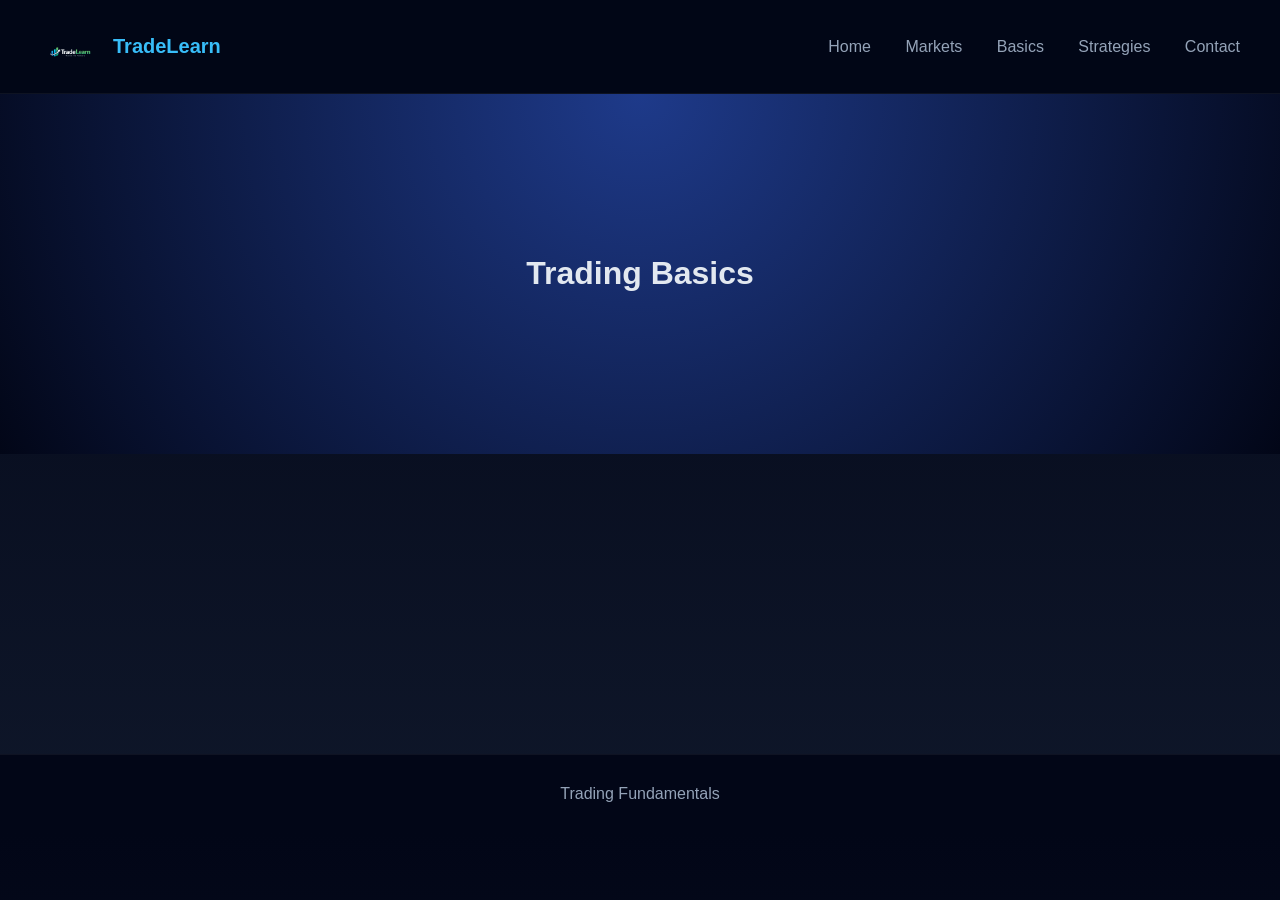
==== basics.html @ 38110be7 "Add files via upload" ====
<!DOCTYPE html>

<html>

<head>
    <!-- Google tag (gtag.js) -->
<script async src="https://www.googletagmanager.com/gtag/js?id=G-E32NQWVJEC"></script>
<script>
  window.dataLayer = window.dataLayer || [];
  function gtag(){dataLayer.push(arguments);}
  gtag('js', new Date());

  gtag('config', 'G-E32NQWVJEC');
</script>

<title>Trading Basics</title>

<link rel="stylesheet" href="style.css">

</head>

<body>

<nav class="nav">

<div class="logo">

<img src="logo.png">
<span>TradeLearn</span>

</div>

<div class="menu">

<a href="index.html">Home</a>
<a href="markets.html">Markets</a>
<a href="basics.html">Basics</a>
<a href="strategies.html">Strategies</a>
<a href="contact.html">Contact</a>

</div>

</nav>

<header>

<h1>Trading Basics</h1>

</header>

<div class="container">

<div class="cards">

<div class="card fade">

<h3>What is Trading?</h3>

<p>Buying and selling financial assets.</p>

</div>

<div class="card fade">

<h3>Volatility</h3>

<p>Price fluctuations in market.</p>

</div>

<div class="card fade">

<h3>Risk Management</h3>

<p>Managing losses smartly.</p>

</div>

</div>

<img class="fade" src="https://images.unsplash.com/photo-1642790106117-e829e14a795f">

</div>

<footer>

Trading Fundamentals

</footer>

<script src="script.js"></script>

</body>

</html>
---- style.css ----
/* PREMIUM FINTECH STYLE */

body{
margin:0;
font-family:Segoe UI, sans-serif;
background:linear-gradient(180deg,#020617,#0f172a);
color:#e2e8f0;
}

/* NAVBAR */

.nav{
display:flex;
justify-content:space-between;
align-items:center;
padding:18px 40px;
background:rgba(2,6,23,0.9);
position:sticky;
top:0;
z-index:1000;
border-bottom:1px solid rgba(255,255,255,0.05);
}

.logo{
display:flex;
align-items:center;
gap:10px;
}

.logo img{
height:42px;
}

.logo span{
font-size:20px;
font-weight:600;
color:#38bdf8;
}

.menu a{
margin-left:30px;
text-decoration:none;
color:#94a3b8;
font-weight:500;
transition:0.3s;
position:relative;
}

.menu a:hover{
color:#38bdf8;
}

.menu a::after{
content:"";
position:absolute;
width:0;
height:2px;
bottom:-5px;
left:0;
background:#38bdf8;
transition:.3s;
}

.menu a:hover::after{
width:100%;
}

/* HERO */

header{
padding:140px 20px;
text-align:center;
background:radial-gradient(circle at top,#1e3a8a,#020617);
}

.hero h1{
font-size:48px;
margin-bottom:15px;
}

.hero p{
color:#94a3b8;
font-size:18px;
}

/* BUTTON */

button{
background:linear-gradient(90deg,#38bdf8,#6366f1);
border:none;
padding:14px 22px;
border-radius:8px;
color:white;
font-size:16px;
cursor:pointer;
transition:0.2s;
}

button:hover{
transform:translateY(-2px);
box-shadow:0 8px 20px rgba(56,189,248,0.4);
}

button:active{
transform:scale(.95);
}

/* CONTENT */

.container{
max-width:1100px;
margin:auto;
padding:60px 20px;
}

.cards{
display:grid;
grid-template-columns:repeat(auto-fit,minmax(260px,1fr));
gap:25px;
}

.card{
background:rgba(30,41,59,.6);
padding:25px;
border-radius:14px;
border:1px solid rgba(255,255,255,.05);
transition:.3s;
}

.card:hover{
transform:translateY(-7px);
border:1px solid rgba(56,189,248,.5);
box-shadow:0 10px 25px rgba(0,0,0,.4);
}

img{
width:100%;
border-radius:10px;
margin-top:15px;
}

/* CONTACT */

input,textarea{
width:100%;
padding:12px;
margin-bottom:15px;
border-radius:8px;
border:1px solid rgba(255,255,255,.08);
background:#020617;
color:white;
}

/* FOOTER */

footer{
text-align:center;
padding:30px;
background:#020617;
border-top:1px solid rgba(255,255,255,.05);
color:#94a3b8;
}

/* ANIMATION */

.fade{
opacity:0;
transform:translateY(30px);
transition:.6s;
}

.fade.show{
opacity:1;
transform:translateY(0);
}
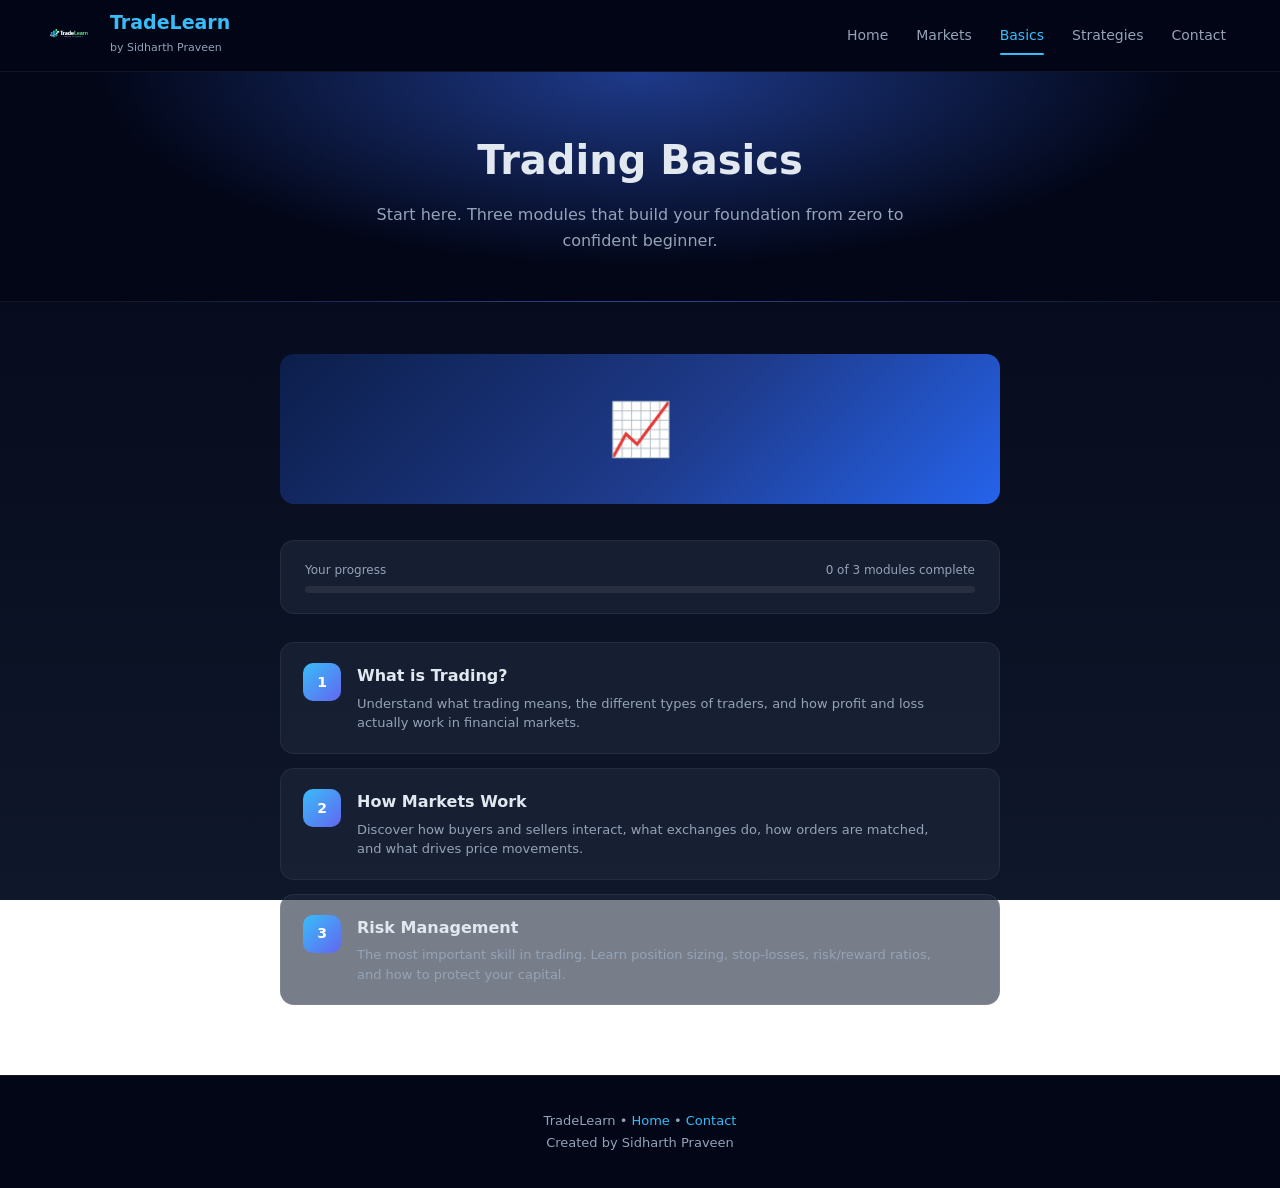
==== commit ba9df6a5: "Rebuild as interactive learning platform with modules, quizzes, and progress tracking" ====
--- a/basics.html
+++ b/basics.html
@@ -1,95 +1,129 @@
-<!DOCTYPE html>
-
-<html>
-
-<head>
-    <!-- Google tag (gtag.js) -->
-<script async src="https://www.googletagmanager.com/gtag/js?id=G-E32NQWVJEC"></script>
-<script>
-  window.dataLayer = window.dataLayer || [];
-  function gtag(){dataLayer.push(arguments);}
-  gtag('js', new Date());
-
-  gtag('config', 'G-E32NQWVJEC');
-</script>
-
-<title>Trading Basics</title>
-
-<link rel="stylesheet" href="style.css">
-
-</head>
-
-<body>
-
-<nav class="nav">
-
-<div class="logo">
-
-<img src="logo.png">
-<span>TradeLearn</span>
-
-</div>
-
-<div class="menu">
-
-<a href="index.html">Home</a>
-<a href="markets.html">Markets</a>
-<a href="basics.html">Basics</a>
-<a href="strategies.html">Strategies</a>
-<a href="contact.html">Contact</a>
-
-</div>
-
-</nav>
-
-<header>
-
-<h1>Trading Basics</h1>
-
-</header>
-
-<div class="container">
-
-<div class="cards">
-
-<div class="card fade">
-
-<h3>What is Trading?</h3>
-
-<p>Buying and selling financial assets.</p>
-
-</div>
-
-<div class="card fade">
-
-<h3>Volatility</h3>
-
-<p>Price fluctuations in market.</p>
-
-</div>
-
-<div class="card fade">
-
-<h3>Risk Management</h3>
-
-<p>Managing losses smartly.</p>
-
-</div>
-
-</div>
-
-<img class="fade" src="https://images.unsplash.com/photo-1642790106117-e829e14a795f">
-
-</div>
-
-<footer>
-
-Trading Fundamentals
-
-</footer>
-
-<script src="script.js"></script>
-
-</body>
-
-</html>+<!DOCTYPE html>
+<html lang="en">
+<head>
+  <!-- Google tag (gtag.js) -->
+  <script async src="https://www.googletagmanager.com/gtag/js?id=G-E32NQWVJEC"></script>
+  <script>
+    window.dataLayer = window.dataLayer || [];
+    function gtag(){dataLayer.push(arguments);}
+    gtag('js', new Date());
+    gtag('config', 'G-E32NQWVJEC');
+  </script>
+
+  <meta charset="UTF-8">
+  <meta name="viewport" content="width=device-width, initial-scale=1.0">
+  <meta name="description" content="Learn trading basics — what trading is, how markets work, and how to manage risk. 3 beginner-friendly modules on TradeLearn.">
+  <meta property="og:title" content="Trading Basics — TradeLearn">
+  <meta property="og:description" content="3 beginner-friendly modules covering the fundamentals of trading and financial markets.">
+  <meta property="og:type" content="website">
+
+  <title>Trading Basics — TradeLearn</title>
+  <link rel="icon" href="logo.png">
+  <link rel="stylesheet" href="style.css">
+</head>
+<body data-section="basics">
+
+<!-- NAV -->
+<nav class="nav">
+  <a href="index.html" class="logo">
+    <img src="logo.png" alt="TradeLearn logo">
+    <div class="logo-text">
+      <span>TradeLearn</span>
+      <small>by Sidharth Praveen</small>
+    </div>
+  </a>
+
+  <div class="menu">
+    <a href="index.html">Home</a>
+    <a href="markets.html">Markets</a>
+    <a href="basics.html">Basics</a>
+    <a href="strategies.html">Strategies</a>
+    <a href="contact.html">Contact</a>
+  </div>
+
+  <button class="hamburger" id="hamburger" aria-label="Menu">
+    <span></span><span></span><span></span>
+  </button>
+</nav>
+
+<nav class="mobile-menu" id="mobile-menu">
+  <a href="index.html">Home</a>
+  <a href="markets.html">Markets</a>
+  <a href="basics.html">Basics</a>
+  <a href="strategies.html">Strategies</a>
+  <a href="contact.html">Contact</a>
+</nav>
+
+<!-- PAGE HEADER -->
+<div class="page-header">
+  <h1>Trading Basics</h1>
+  <p>Start here. Three modules that build your foundation from zero to confident beginner.</p>
+</div>
+
+<!-- CONTENT -->
+<div class="section-overview fade show">
+
+  <!-- CSS Banner -->
+  <div class="section-banner banner-basics">
+    <span>📈</span>
+  </div>
+
+  <!-- Section progress -->
+  <div class="section-progress-card">
+    <div class="progress-label">
+      <span>Your progress</span>
+      <span id="section-progress-label">0 of 3 modules complete</span>
+    </div>
+    <div class="progress-bar">
+      <div class="progress-fill" id="section-progress-fill"></div>
+    </div>
+  </div>
+
+  <!-- Module list -->
+  <div class="module-list">
+
+    <a class="module-card" href="modules/basics-1.html" data-module-card="basics-1">
+      <div class="module-num">1</div>
+      <div class="module-card-body">
+        <div class="module-card-title">What is Trading?</div>
+        <div class="module-card-desc">Understand what trading means, the different types of traders, and how profit and loss actually work in financial markets.</div>
+      </div>
+      <div class="module-check">✓</div>
+    </a>
+
+    <a class="module-card" href="modules/basics-2.html" data-module-card="basics-2">
+      <div class="module-num">2</div>
+      <div class="module-card-body">
+        <div class="module-card-title">How Markets Work</div>
+        <div class="module-card-desc">Discover how buyers and sellers interact, what exchanges do, how orders are matched, and what drives price movements.</div>
+      </div>
+      <div class="module-check">✓</div>
+    </a>
+
+    <a class="module-card" href="modules/basics-3.html" data-module-card="basics-3">
+      <div class="module-num">3</div>
+      <div class="module-card-body">
+        <div class="module-card-title">Risk Management</div>
+        <div class="module-card-desc">The most important skill in trading. Learn position sizing, stop-losses, risk/reward ratios, and how to protect your capital.</div>
+      </div>
+      <div class="module-check">✓</div>
+    </a>
+
+  </div>
+
+</div>
+
+<footer>
+  TradeLearn &bull; <a href="index.html">Home</a> &bull; <a href="contact.html">Contact</a><br>
+  Created by Sidharth Praveen
+</footer>
+
+<script src="script.js"></script>
+<script src="js/progress.js"></script>
+<script>
+  document.addEventListener('DOMContentLoaded', () => {
+    applyModuleCardState();
+  });
+</script>
+</body>
+</html>
--- a/style.css
+++ b/style.css
@@ -1,175 +1,1180 @@
-/* PREMIUM FINTECH STYLE */
-
-body{
-margin:0;
-font-family:Segoe UI, sans-serif;
-background:linear-gradient(180deg,#020617,#0f172a);
-color:#e2e8f0;
-}
-
-/* NAVBAR */
-
-.nav{
-display:flex;
-justify-content:space-between;
-align-items:center;
-padding:18px 40px;
-background:rgba(2,6,23,0.9);
-position:sticky;
-top:0;
-z-index:1000;
-border-bottom:1px solid rgba(255,255,255,0.05);
-}
-
-.logo{
-display:flex;
-align-items:center;
-gap:10px;
-}
-
-.logo img{
-height:42px;
-}
-
-.logo span{
-font-size:20px;
-font-weight:600;
-color:#38bdf8;
-}
-
-.menu a{
-margin-left:30px;
-text-decoration:none;
-color:#94a3b8;
-font-weight:500;
-transition:0.3s;
-position:relative;
-}
-
-.menu a:hover{
-color:#38bdf8;
-}
-
-.menu a::after{
-content:"";
-position:absolute;
-width:0;
-height:2px;
-bottom:-5px;
-left:0;
-background:#38bdf8;
-transition:.3s;
-}
-
-.menu a:hover::after{
-width:100%;
-}
-
-/* HERO */
-
-header{
-padding:140px 20px;
-text-align:center;
-background:radial-gradient(circle at top,#1e3a8a,#020617);
-}
-
-.hero h1{
-font-size:48px;
-margin-bottom:15px;
-}
-
-.hero p{
-color:#94a3b8;
-font-size:18px;
-}
-
-/* BUTTON */
-
-button{
-background:linear-gradient(90deg,#38bdf8,#6366f1);
-border:none;
-padding:14px 22px;
-border-radius:8px;
-color:white;
-font-size:16px;
-cursor:pointer;
-transition:0.2s;
-}
-
-button:hover{
-transform:translateY(-2px);
-box-shadow:0 8px 20px rgba(56,189,248,0.4);
-}
-
-button:active{
-transform:scale(.95);
-}
-
-/* CONTENT */
-
-.container{
-max-width:1100px;
-margin:auto;
-padding:60px 20px;
-}
-
-.cards{
-display:grid;
-grid-template-columns:repeat(auto-fit,minmax(260px,1fr));
-gap:25px;
-}
-
-.card{
-background:rgba(30,41,59,.6);
-padding:25px;
-border-radius:14px;
-border:1px solid rgba(255,255,255,.05);
-transition:.3s;
-}
-
-.card:hover{
-transform:translateY(-7px);
-border:1px solid rgba(56,189,248,.5);
-box-shadow:0 10px 25px rgba(0,0,0,.4);
-}
-
-img{
-width:100%;
-border-radius:10px;
-margin-top:15px;
-}
-
-/* CONTACT */
-
-input,textarea{
-width:100%;
-padding:12px;
-margin-bottom:15px;
-border-radius:8px;
-border:1px solid rgba(255,255,255,.08);
-background:#020617;
-color:white;
-}
-
-/* FOOTER */
-
-footer{
-text-align:center;
-padding:30px;
-background:#020617;
-border-top:1px solid rgba(255,255,255,.05);
-color:#94a3b8;
-}
-
-/* ANIMATION */
-
-.fade{
-opacity:0;
-transform:translateY(30px);
-transition:.6s;
-}
-
-.fade.show{
-opacity:1;
-transform:translateY(0);
-}+/* ============================================================
+   TRADELEARN — DESIGN SYSTEM
+   Premium dark fintech aesthetic
+   ============================================================ */
+
+/* === VARIABLES === */
+:root {
+  --bg-deep:       #020617;
+  --bg-dark:       #0f172a;
+  --bg-card:       rgba(30, 41, 59, 0.6);
+  --bg-card-solid: #1e293b;
+  --border:        rgba(255, 255, 255, 0.06);
+  --border-accent: rgba(56, 189, 248, 0.4);
+  --text-primary:  #e2e8f0;
+  --text-muted:    #94a3b8;
+  --accent:        #38bdf8;
+  --accent-2:      #6366f1;
+  --success:       #22c55e;
+  --danger:        #ef4444;
+  --warning:       #f59e0b;
+  --nav-h:         72px;
+}
+
+/* === RESET === */
+*, *::before, *::after { box-sizing: border-box; }
+
+/* === BASE === */
+body {
+  margin: 0;
+  font-family: 'Segoe UI', system-ui, -apple-system, sans-serif;
+  background: linear-gradient(180deg, #020617, #0f172a);
+  background-attachment: fixed;
+  color: var(--text-primary);
+  line-height: 1.6;
+}
+
+/* ============================================================
+   NAVBAR
+   ============================================================ */
+.nav {
+  display: flex;
+  justify-content: space-between;
+  align-items: center;
+  padding: 0 40px;
+  height: var(--nav-h);
+  background: rgba(2, 6, 23, 0.95);
+  position: sticky;
+  top: 0;
+  z-index: 1000;
+  border-bottom: 1px solid var(--border);
+  backdrop-filter: blur(12px);
+}
+
+.logo {
+  display: flex;
+  align-items: center;
+  gap: 10px;
+  text-decoration: none;
+  flex-shrink: 0;
+}
+
+.logo img {
+  height: 40px;
+  width: auto;
+}
+
+.logo-text span {
+  display: block;
+  font-size: 19px;
+  font-weight: 700;
+  color: var(--accent);
+  line-height: 1.1;
+}
+
+.logo-text small {
+  color: var(--text-muted);
+  font-size: 11px;
+}
+
+.menu {
+  display: flex;
+  align-items: center;
+}
+
+.menu a {
+  padding: 6px 14px;
+  text-decoration: none;
+  color: var(--text-muted);
+  font-size: 14px;
+  font-weight: 500;
+  transition: color 0.25s;
+  position: relative;
+}
+
+.menu a::after {
+  content: '';
+  position: absolute;
+  bottom: -2px;
+  left: 14px;
+  right: 14px;
+  height: 2px;
+  background: var(--accent);
+  transform: scaleX(0);
+  transition: transform 0.25s;
+  border-radius: 2px;
+}
+
+.menu a:hover,
+.menu a.active { color: var(--accent); }
+
+.menu a:hover::after,
+.menu a.active::after { transform: scaleX(1); }
+
+/* Hamburger */
+.hamburger {
+  display: none;
+  flex-direction: column;
+  justify-content: center;
+  gap: 5px;
+  cursor: pointer;
+  padding: 6px;
+  background: none;
+  border: none;
+  box-shadow: none;
+  transform: none;
+}
+
+.hamburger:hover { transform: none; box-shadow: none; }
+.hamburger:active { transform: none; }
+
+.hamburger span {
+  display: block;
+  width: 22px;
+  height: 2px;
+  background: var(--text-primary);
+  border-radius: 2px;
+  transition: transform 0.3s, opacity 0.3s;
+}
+
+.hamburger.open span:nth-child(1) { transform: translateY(7px) rotate(45deg); }
+.hamburger.open span:nth-child(2) { opacity: 0; }
+.hamburger.open span:nth-child(3) { transform: translateY(-7px) rotate(-45deg); }
+
+/* Mobile dropdown — fixed so it always sits below the sticky nav */
+.mobile-menu {
+  display: none;
+  position: fixed;
+  top: var(--nav-h);
+  left: 0;
+  right: 0;
+  background: rgba(2, 6, 23, 0.98);
+  border-bottom: 1px solid var(--border);
+  z-index: 999;
+}
+
+.mobile-menu.open { display: block; }
+
+.mobile-menu a {
+  display: block;
+  padding: 13px 24px;
+  color: var(--text-muted);
+  text-decoration: none;
+  font-size: 15px;
+  border-bottom: 1px solid var(--border);
+  transition: color 0.2s, background 0.2s;
+}
+
+.mobile-menu a:hover,
+.mobile-menu a.active {
+  color: var(--accent);
+  background: rgba(56, 189, 248, 0.05);
+}
+
+/* ============================================================
+   HERO
+   ============================================================ */
+header {
+  padding: 120px 20px 100px;
+  text-align: center;
+  background: radial-gradient(ellipse at top, #1e3a8a 0%, #020617 65%);
+}
+
+.hero h1 {
+  font-size: clamp(30px, 5vw, 52px);
+  font-weight: 700;
+  margin: 0 0 18px;
+  line-height: 1.15;
+}
+
+.hero p {
+  color: var(--text-muted);
+  font-size: 18px;
+  max-width: 580px;
+  margin: 0 auto 32px;
+}
+
+.hero-btns {
+  display: flex;
+  gap: 12px;
+  justify-content: center;
+  flex-wrap: wrap;
+}
+
+/* Page header (non-hero inner pages) */
+.page-header {
+  padding: 56px 20px 48px;
+  text-align: center;
+  background: radial-gradient(ellipse at top, #1e3a8a 0%, #020617 60%);
+  border-bottom: 1px solid var(--border);
+}
+
+.page-header h1 {
+  font-size: clamp(26px, 4vw, 40px);
+  margin: 0 0 10px;
+}
+
+.page-header p {
+  color: var(--text-muted);
+  font-size: 16px;
+  margin: 0;
+  max-width: 560px;
+  margin-left: auto;
+  margin-right: auto;
+}
+
+/* ============================================================
+   BUTTONS
+   ============================================================ */
+button, .btn {
+  display: inline-block;
+  background: linear-gradient(90deg, var(--accent), var(--accent-2));
+  border: none;
+  padding: 12px 24px;
+  border-radius: 8px;
+  color: #fff;
+  font-size: 15px;
+  font-weight: 500;
+  font-family: inherit;
+  cursor: pointer;
+  transition: transform 0.2s, box-shadow 0.2s;
+  text-decoration: none;
+  white-space: nowrap;
+}
+
+button:hover, .btn:hover {
+  transform: translateY(-2px);
+  box-shadow: 0 8px 22px rgba(56, 189, 248, 0.35);
+}
+
+button:active, .btn:active { transform: scale(0.97); }
+
+.btn-outline {
+  background: transparent;
+  border: 1.5px solid var(--accent);
+  color: var(--accent);
+}
+
+.btn-outline:hover {
+  background: rgba(56, 189, 248, 0.08);
+  box-shadow: 0 4px 15px rgba(56, 189, 248, 0.2);
+}
+
+.btn-ghost {
+  background: rgba(255, 255, 255, 0.05);
+  border: 1px solid var(--border);
+  color: var(--text-muted);
+}
+
+.btn-ghost:hover {
+  background: rgba(255, 255, 255, 0.1);
+  color: var(--text-primary);
+  box-shadow: none;
+}
+
+.btn-success {
+  background: linear-gradient(90deg, var(--success), #16a34a);
+}
+
+.btn-success:hover {
+  box-shadow: 0 6px 20px rgba(34, 197, 94, 0.35);
+}
+
+.btn-sm {
+  padding: 8px 16px;
+  font-size: 13px;
+}
+
+/* ============================================================
+   LAYOUT CONTAINER
+   ============================================================ */
+.container {
+  max-width: 1100px;
+  margin: 0 auto;
+  padding: 60px 20px;
+}
+
+.section-title {
+  font-size: 26px;
+  font-weight: 700;
+  margin: 0 0 8px;
+}
+
+.section-sub {
+  color: var(--text-muted);
+  font-size: 15px;
+  margin: 0 0 28px;
+}
+
+/* ============================================================
+   CARDS (homepage teasers)
+   ============================================================ */
+.cards {
+  display: grid;
+  grid-template-columns: repeat(auto-fit, minmax(250px, 1fr));
+  gap: 20px;
+}
+
+.card {
+  background: var(--bg-card);
+  padding: 24px;
+  border-radius: 14px;
+  border: 1px solid var(--border);
+  transition: transform 0.3s, border-color 0.3s, box-shadow 0.3s;
+  position: relative;
+}
+
+.card:hover {
+  transform: translateY(-6px);
+  border-color: var(--border-accent);
+  box-shadow: 0 10px 30px rgba(0, 0, 0, 0.4);
+}
+
+.card h3 { font-size: 17px; margin: 0 0 10px; }
+.card p  { color: var(--text-muted); font-size: 14px; margin: 0; }
+
+.card-icon {
+  font-size: 28px;
+  margin-bottom: 14px;
+  display: block;
+}
+
+/* ============================================================
+   MODULE CARDS (section overview pages)
+   ============================================================ */
+.module-list {
+  display: flex;
+  flex-direction: column;
+  gap: 14px;
+}
+
+.module-card {
+  display: flex;
+  align-items: flex-start;
+  gap: 16px;
+  padding: 20px 22px;
+  background: var(--bg-card);
+  border: 1px solid var(--border);
+  border-radius: 14px;
+  text-decoration: none;
+  color: inherit;
+  transition: transform 0.2s, border-color 0.2s, box-shadow 0.2s;
+  position: relative;
+}
+
+.module-card:hover {
+  transform: translateX(5px);
+  border-color: var(--border-accent);
+  box-shadow: 0 6px 24px rgba(0, 0, 0, 0.35);
+}
+
+.module-card.completed {
+  border-color: rgba(34, 197, 94, 0.3);
+  background: rgba(34, 197, 94, 0.04);
+}
+
+.module-num {
+  width: 38px;
+  height: 38px;
+  border-radius: 10px;
+  background: linear-gradient(135deg, var(--accent), var(--accent-2));
+  display: flex;
+  align-items: center;
+  justify-content: center;
+  font-weight: 700;
+  font-size: 14px;
+  color: #fff;
+  flex-shrink: 0;
+}
+
+.module-card.completed .module-num {
+  background: linear-gradient(135deg, var(--success), #16a34a);
+}
+
+.module-card-body { flex: 1; min-width: 0; }
+
+.module-card-title {
+  font-size: 16px;
+  font-weight: 600;
+  margin: 0 0 5px;
+}
+
+.module-card-desc {
+  color: var(--text-muted);
+  font-size: 13px;
+  margin: 0;
+  line-height: 1.5;
+}
+
+.module-check {
+  width: 22px;
+  height: 22px;
+  border-radius: 50%;
+  background: var(--success);
+  display: flex;
+  align-items: center;
+  justify-content: center;
+  font-size: 11px;
+  font-weight: 700;
+  color: #fff;
+  flex-shrink: 0;
+  opacity: 0;
+  transition: opacity 0.3s;
+}
+
+.module-card.completed .module-check { opacity: 1; }
+
+/* ============================================================
+   PROGRESS BARS
+   ============================================================ */
+.progress-wrap { margin: 8px 0 4px; }
+
+.progress-label {
+  display: flex;
+  justify-content: space-between;
+  font-size: 12px;
+  color: var(--text-muted);
+  margin-bottom: 6px;
+}
+
+.progress-bar {
+  height: 7px;
+  background: rgba(255, 255, 255, 0.07);
+  border-radius: 99px;
+  overflow: hidden;
+}
+
+.progress-fill {
+  height: 100%;
+  background: linear-gradient(90deg, var(--accent), var(--accent-2));
+  border-radius: 99px;
+  width: 0%;
+  transition: width 0.9s ease;
+}
+
+/* ============================================================
+   HOMEPAGE DASHBOARD
+   ============================================================ */
+.dashboard-section {
+  background: rgba(30, 41, 59, 0.45);
+  border: 1px solid var(--border);
+  border-radius: 18px;
+  padding: 28px 30px;
+  margin-bottom: 52px;
+}
+
+.dashboard-header {
+  display: flex;
+  justify-content: space-between;
+  align-items: center;
+  flex-wrap: wrap;
+  gap: 12px;
+  margin-bottom: 18px;
+}
+
+.dashboard-title {
+  font-size: 18px;
+  font-weight: 700;
+  margin: 0;
+}
+
+.dashboard-stats {
+  display: grid;
+  grid-template-columns: repeat(3, 1fr);
+  gap: 14px;
+  margin-top: 20px;
+}
+
+.stat-box {
+  background: rgba(2, 6, 23, 0.5);
+  border: 1px solid var(--border);
+  border-radius: 12px;
+  padding: 16px;
+  text-align: center;
+}
+
+.stat-num {
+  font-size: 26px;
+  font-weight: 700;
+  color: var(--accent);
+  display: block;
+  line-height: 1;
+  margin-bottom: 4px;
+}
+
+.stat-label {
+  font-size: 11px;
+  color: var(--text-muted);
+  text-transform: uppercase;
+  letter-spacing: 0.06em;
+}
+
+/* ============================================================
+   SECTION OVERVIEW (basics.html etc.)
+   ============================================================ */
+.section-overview {
+  max-width: 760px;
+  margin: 0 auto;
+  padding: 52px 20px 70px;
+}
+
+.section-progress-card {
+  background: var(--bg-card);
+  border: 1px solid var(--border);
+  border-radius: 14px;
+  padding: 20px 24px;
+  margin-bottom: 28px;
+}
+
+/* ============================================================
+   CSS BANNERS (replaces Unsplash hotlinks)
+   ============================================================ */
+.section-banner {
+  height: 150px;
+  border-radius: 14px;
+  margin-bottom: 36px;
+  display: flex;
+  align-items: center;
+  justify-content: center;
+  font-size: 52px;
+  position: relative;
+  overflow: hidden;
+}
+
+.banner-basics    { background: linear-gradient(135deg, #0c1e4a 0%, #1e3a8a 55%, #2563eb 100%); }
+.banner-markets   { background: linear-gradient(135deg, #062436 0%, #0c4a6e 55%, #0284c7 100%); }
+.banner-strategies{ background: linear-gradient(135deg, #1a0633 0%, #4c1d95 55%, #7c3aed 100%); }
+.banner-stocks    { background: linear-gradient(135deg, #0a1628 0%, #1e3a8a 55%, #3b82f6 100%); }
+.banner-forex     { background: linear-gradient(135deg, #042f1e 0%, #065f46 55%, #059669 100%); }
+.banner-crypto    { background: linear-gradient(135deg, #3b0404 0%, #7f1d1d 55%, #b91c1c 100%); }
+.banner-commodities{ background: linear-gradient(135deg, #2d1a00 0%, #78350f 55%, #b45309 100%); }
+
+/* ============================================================
+   PAGE LAYOUT — sidebar + content (module pages)
+   ============================================================ */
+.page-layout {
+  display: grid;
+  grid-template-columns: 256px 1fr;
+  max-width: 1280px;
+  margin: 0 auto;
+  min-height: calc(100vh - var(--nav-h));
+}
+
+/* ============================================================
+   SIDEBAR
+   ============================================================ */
+.sidebar {
+  background: rgba(2, 6, 23, 0.75);
+  border-right: 1px solid var(--border);
+  padding: 22px 0 40px;
+  position: sticky;
+  top: var(--nav-h);
+  height: calc(100vh - var(--nav-h));
+  overflow-y: auto;
+  scrollbar-width: thin;
+  scrollbar-color: rgba(255,255,255,0.06) transparent;
+}
+
+.sidebar::-webkit-scrollbar { width: 4px; }
+.sidebar::-webkit-scrollbar-thumb {
+  background: rgba(255,255,255,0.08);
+  border-radius: 4px;
+}
+
+.sidebar-section { margin-bottom: 4px; }
+
+.sidebar-section-label {
+  font-size: 10px;
+  font-weight: 700;
+  text-transform: uppercase;
+  letter-spacing: 0.12em;
+  color: var(--text-muted);
+  padding: 12px 18px 5px;
+  display: block;
+}
+
+.sidebar-link {
+  display: flex;
+  align-items: center;
+  gap: 10px;
+  padding: 8px 18px;
+  text-decoration: none;
+  color: var(--text-muted);
+  font-size: 13px;
+  line-height: 1.4;
+  transition: color 0.2s, background 0.2s, border-color 0.2s;
+  border-left: 2px solid transparent;
+}
+
+.sidebar-link:hover {
+  color: var(--text-primary);
+  background: rgba(255,255,255,0.03);
+}
+
+.sidebar-link.active {
+  color: var(--accent);
+  background: rgba(56, 189, 248, 0.07);
+  border-left-color: var(--accent);
+}
+
+.mod-status {
+  width: 16px;
+  height: 16px;
+  border-radius: 50%;
+  border: 1.5px solid rgba(255,255,255,0.15);
+  display: flex;
+  align-items: center;
+  justify-content: center;
+  flex-shrink: 0;
+  font-size: 9px;
+  color: transparent;
+  transition: all 0.3s;
+}
+
+.mod-status.done {
+  background: var(--success);
+  border-color: var(--success);
+  color: #fff;
+}
+
+/* Sidebar FAB (mobile) */
+.sidebar-toggle {
+  display: none;
+  position: fixed;
+  bottom: 22px;
+  right: 22px;
+  z-index: 600;
+  width: 48px;
+  height: 48px;
+  border-radius: 50%;
+  padding: 0;
+  font-size: 19px;
+  align-items: center;
+  justify-content: center;
+  box-shadow: 0 4px 22px rgba(56, 189, 248, 0.45);
+}
+
+.sidebar-overlay {
+  display: none;
+  position: fixed;
+  inset: 0;
+  background: rgba(0,0,0,0.55);
+  z-index: 590;
+}
+
+/* ============================================================
+   MODULE CONTENT AREA
+   ============================================================ */
+.module-content {
+  padding: 42px 52px 70px;
+  max-width: 800px;
+}
+
+.module-meta {
+  font-size: 12px;
+  font-weight: 600;
+  text-transform: uppercase;
+  letter-spacing: 0.1em;
+  color: var(--text-muted);
+  margin-bottom: 10px;
+}
+
+.module-meta .accent { color: var(--accent); }
+
+.module-title {
+  font-size: clamp(24px, 4vw, 36px);
+  font-weight: 700;
+  line-height: 1.2;
+  margin: 0 0 14px;
+}
+
+.module-intro {
+  font-size: 16px;
+  color: var(--text-muted);
+  line-height: 1.75;
+  margin: 0 0 36px;
+  padding-bottom: 30px;
+  border-bottom: 1px solid var(--border);
+}
+
+.content-section { margin-bottom: 34px; }
+
+.content-section h2 {
+  font-size: 20px;
+  font-weight: 700;
+  color: var(--accent);
+  margin: 0 0 12px;
+}
+
+.content-section h3 {
+  font-size: 17px;
+  font-weight: 600;
+  margin: 22px 0 8px;
+}
+
+.content-section p {
+  color: #cbd5e1;
+  line-height: 1.8;
+  margin: 0 0 14px;
+}
+
+.content-section ul {
+  color: #cbd5e1;
+  line-height: 1.8;
+  padding-left: 20px;
+  margin: 0 0 14px;
+}
+
+.content-section li { margin-bottom: 6px; }
+
+/* ============================================================
+   CALLOUT BOXES
+   ============================================================ */
+.key-term, .example-box, .tip-box {
+  border-radius: 0 10px 10px 0;
+  padding: 13px 18px;
+  margin: 18px 0;
+}
+
+.key-term {
+  background: rgba(56, 189, 248, 0.07);
+  border: 1px solid rgba(56, 189, 248, 0.18);
+  border-left: 3px solid var(--accent);
+}
+
+.key-term strong { color: var(--accent); }
+
+.example-box {
+  background: rgba(99, 102, 241, 0.07);
+  border: 1px solid rgba(99, 102, 241, 0.18);
+  border-left: 3px solid var(--accent-2);
+}
+
+.example-box strong { color: #a5b4fc; }
+
+.tip-box {
+  background: rgba(245, 158, 11, 0.07);
+  border: 1px solid rgba(245, 158, 11, 0.18);
+  border-left: 3px solid var(--warning);
+}
+
+.tip-box strong { color: var(--warning); }
+
+.key-term strong,
+.example-box strong,
+.tip-box strong {
+  display: block;
+  font-size: 11px;
+  text-transform: uppercase;
+  letter-spacing: 0.09em;
+  margin-bottom: 5px;
+}
+
+.key-term p,
+.example-box p,
+.tip-box p {
+  margin: 0;
+  font-size: 14px;
+  color: var(--text-primary);
+  line-height: 1.65;
+}
+
+/* ============================================================
+   QUIZ
+   ============================================================ */
+.quiz-wrap {
+  background: rgba(15, 23, 42, 0.75);
+  border: 1px solid var(--border);
+  border-radius: 16px;
+  padding: 34px 36px;
+  margin-top: 52px;
+}
+
+.quiz-title {
+  font-size: 22px;
+  font-weight: 700;
+  margin: 0 0 4px;
+}
+
+.quiz-sub {
+  color: var(--text-muted);
+  font-size: 13px;
+  margin: 0 0 28px;
+}
+
+.quiz-questions { display: flex; flex-direction: column; gap: 0; }
+
+.quiz-question {
+  padding: 22px 0;
+  border-bottom: 1px solid var(--border);
+}
+
+.quiz-question:last-of-type { border-bottom: none; }
+
+.q-text {
+  font-size: 15px;
+  font-weight: 500;
+  margin: 0 0 14px;
+  line-height: 1.55;
+}
+
+.q-num {
+  display: inline-flex;
+  align-items: center;
+  justify-content: center;
+  width: 24px;
+  height: 24px;
+  background: linear-gradient(135deg, var(--accent), var(--accent-2));
+  border-radius: 6px;
+  font-size: 11px;
+  font-weight: 700;
+  color: #fff;
+  margin-right: 8px;
+  vertical-align: middle;
+  flex-shrink: 0;
+}
+
+.q-options {
+  display: flex;
+  flex-direction: column;
+  gap: 9px;
+}
+
+/* Quiz option buttons — override global button styles */
+.q-opt {
+  background: rgba(30, 41, 59, 0.55) !important;
+  border: 1px solid rgba(255,255,255,0.08) !important;
+  box-shadow: none !important;
+  border-radius: 10px !important;
+  padding: 11px 16px !important;
+  text-align: left !important;
+  color: var(--text-muted) !important;
+  font-size: 14px !important;
+  cursor: pointer !important;
+  transition: background 0.2s, border-color 0.2s, color 0.2s !important;
+  width: 100% !important;
+  transform: none !important;
+}
+
+.q-opt:hover:not(:disabled) {
+  background: rgba(56, 189, 248, 0.08) !important;
+  border-color: rgba(56, 189, 248, 0.35) !important;
+  color: var(--text-primary) !important;
+  transform: none !important;
+  box-shadow: none !important;
+}
+
+.q-opt.correct {
+  background: rgba(34, 197, 94, 0.13) !important;
+  border-color: rgba(34, 197, 94, 0.5) !important;
+  color: #4ade80 !important;
+}
+
+.q-opt.incorrect {
+  background: rgba(239, 68, 68, 0.13) !important;
+  border-color: rgba(239, 68, 68, 0.5) !important;
+  color: #f87171 !important;
+}
+
+.q-opt:disabled { cursor: default !important; }
+
+.q-feedback {
+  margin-top: 10px;
+  padding: 10px 14px;
+  background: rgba(255,255,255,0.03);
+  border-radius: 8px;
+  font-size: 13px;
+  color: #cbd5e1;
+  line-height: 1.55;
+}
+
+.fb-correct { color: var(--success); font-weight: 600; margin-right: 5px; }
+.fb-incorrect { color: var(--danger);  font-weight: 600; margin-right: 5px; }
+
+/* Quiz score */
+.quiz-score {
+  text-align: center;
+  padding: 28px 20px;
+  background: rgba(30, 41, 59, 0.5);
+  border-radius: 14px;
+  margin-top: 22px;
+}
+
+.score-circle {
+  width: 88px;
+  height: 88px;
+  border-radius: 50%;
+  display: flex;
+  align-items: center;
+  justify-content: center;
+  font-size: 20px;
+  font-weight: 700;
+  margin: 0 auto 14px;
+  border: 3px solid;
+}
+
+.score-great { border-color: var(--success); background: rgba(34,197,94,0.1);  color: #4ade80; }
+.score-ok    { border-color: var(--warning); background: rgba(245,158,11,0.1); color: #fbbf24; }
+.score-low   { border-color: var(--danger);  background: rgba(239,68,68,0.1);  color: #f87171; }
+
+#score-msg {
+  color: var(--text-muted);
+  font-size: 15px;
+  margin: 0 0 20px;
+}
+
+/* ============================================================
+   MODULE NAVIGATION (Prev / Next)
+   ============================================================ */
+.module-nav {
+  display: flex;
+  justify-content: space-between;
+  align-items: stretch;
+  gap: 14px;
+  margin-top: 52px;
+  padding-top: 28px;
+  border-top: 1px solid var(--border);
+}
+
+.nav-btn {
+  display: flex;
+  flex-direction: column;
+  justify-content: center;
+  padding: 14px 20px;
+  border-radius: 12px;
+  text-decoration: none;
+  font-size: 14px;
+  font-weight: 500;
+  transition: transform 0.2s, box-shadow 0.2s, background 0.2s;
+  min-width: 140px;
+}
+
+.nav-btn-label {
+  font-size: 10px;
+  text-transform: uppercase;
+  letter-spacing: 0.08em;
+  font-weight: 600;
+  opacity: 0.55;
+  margin-bottom: 3px;
+}
+
+.nav-prev {
+  background: rgba(255,255,255,0.04);
+  border: 1px solid var(--border);
+  color: var(--text-muted);
+}
+
+.nav-prev:hover {
+  background: rgba(255,255,255,0.08);
+  color: var(--text-primary);
+  transform: translateX(-3px);
+}
+
+.nav-next {
+  background: linear-gradient(90deg, var(--accent), var(--accent-2));
+  color: #fff;
+  text-align: right;
+  margin-left: auto;
+}
+
+.nav-next:hover {
+  box-shadow: 0 6px 20px rgba(56, 189, 248, 0.35);
+  transform: translateX(3px);
+}
+
+/* ============================================================
+   CONTACT PAGE
+   ============================================================ */
+.contact-layout {
+  display: grid;
+  grid-template-columns: 1fr 1.6fr;
+  gap: 44px;
+  max-width: 860px;
+  margin: 0 auto;
+  padding: 52px 20px 70px;
+}
+
+.contact-info h3 {
+  font-size: 19px;
+  font-weight: 700;
+  margin: 0 0 20px;
+}
+
+.contact-item {
+  display: flex;
+  align-items: center;
+  gap: 14px;
+  padding: 13px 0;
+  border-bottom: 1px solid var(--border);
+  color: var(--text-muted);
+  font-size: 14px;
+}
+
+.contact-item:last-child { border-bottom: none; }
+
+.contact-icon {
+  width: 36px;
+  height: 36px;
+  background: rgba(56, 189, 248, 0.1);
+  border: 1px solid rgba(56, 189, 248, 0.15);
+  border-radius: 8px;
+  display: flex;
+  align-items: center;
+  justify-content: center;
+  font-size: 15px;
+  flex-shrink: 0;
+}
+
+.contact-form { display: flex; flex-direction: column; }
+
+.form-group { margin-bottom: 18px; }
+
+.form-group label {
+  display: block;
+  font-size: 12px;
+  font-weight: 600;
+  text-transform: uppercase;
+  letter-spacing: 0.07em;
+  color: var(--text-muted);
+  margin-bottom: 7px;
+}
+
+input, textarea {
+  width: 100%;
+  padding: 11px 14px;
+  border-radius: 8px;
+  border: 1px solid rgba(255,255,255,0.08);
+  background: rgba(2, 6, 23, 0.7);
+  color: var(--text-primary);
+  font-size: 14px;
+  font-family: inherit;
+  transition: border-color 0.2s, background 0.2s;
+}
+
+input:focus, textarea:focus {
+  outline: none;
+  border-color: var(--accent);
+  background: rgba(56, 189, 248, 0.04);
+}
+
+textarea { resize: vertical; min-height: 110px; }
+
+.form-success {
+  display: none;
+  background: rgba(34, 197, 94, 0.1);
+  border: 1px solid rgba(34, 197, 94, 0.3);
+  border-radius: 10px;
+  padding: 14px 18px;
+  color: #4ade80;
+  font-size: 14px;
+  margin-top: 12px;
+}
+
+/* ============================================================
+   FOOTER
+   ============================================================ */
+footer {
+  text-align: center;
+  padding: 34px 20px;
+  background: var(--bg-deep);
+  border-top: 1px solid var(--border);
+  color: var(--text-muted);
+  font-size: 13px;
+  line-height: 1.7;
+}
+
+footer a { color: var(--accent); text-decoration: none; }
+footer a:hover { text-decoration: underline; }
+
+/* ============================================================
+   SCROLL FADE ANIMATIONS
+   ============================================================ */
+.fade {
+  opacity: 0;
+  transform: translateY(22px);
+  transition: opacity 0.6s ease, transform 0.6s ease;
+}
+
+.fade.show {
+  opacity: 1;
+  transform: translateY(0);
+}
+
+/* ============================================================
+   UTILITY
+   ============================================================ */
+.hidden { display: none !important; }
+
+.text-muted  { color: var(--text-muted); }
+.text-accent { color: var(--accent); }
+
+.divider {
+  border: none;
+  border-top: 1px solid var(--border);
+  margin: 36px 0;
+}
+
+/* ============================================================
+   RESPONSIVE — 900px (sidebar collapses)
+   ============================================================ */
+@media (max-width: 900px) {
+  .page-layout {
+    grid-template-columns: 1fr;
+  }
+
+  .sidebar {
+    position: fixed;
+    top: 0;
+    left: -270px;
+    width: 256px;
+    height: 100vh;
+    z-index: 700;
+    padding-top: 20px;
+    transition: left 0.3s ease;
+    background: rgba(2, 6, 23, 0.98);
+    border-right: 1px solid var(--border);
+  }
+
+  .sidebar.open { left: 0; }
+
+  .sidebar-overlay.open { display: block; }
+
+  .sidebar-toggle { display: flex; }
+
+  .module-content { padding: 30px 22px 52px; }
+}
+
+/* ============================================================
+   RESPONSIVE — 768px (mobile nav, contact stack)
+   ============================================================ */
+@media (max-width: 768px) {
+  .nav { padding: 0 18px; }
+  .menu { display: none; }
+  .hamburger { display: flex; }
+
+  header { padding: 80px 18px 70px; }
+  .hero p { font-size: 16px; }
+  .hero-btns { flex-direction: column; align-items: center; }
+
+  .container { padding: 44px 18px; }
+
+  .contact-layout { grid-template-columns: 1fr; gap: 28px; padding: 36px 18px 52px; }
+
+  .dashboard-stats { grid-template-columns: repeat(3, 1fr); }
+
+  .module-nav { flex-direction: column; }
+  .nav-btn { min-width: 0; text-align: left; }
+  .nav-next { text-align: left; margin-left: 0; }
+
+  .quiz-wrap { padding: 22px 18px; }
+}
+
+/* ============================================================
+   RESPONSIVE — 480px
+   ============================================================ */
+@media (max-width: 480px) {
+  .dashboard-stats { grid-template-columns: 1fr 1fr; }
+  .stat-box:last-child { grid-column: 1 / -1; }
+  .cards { grid-template-columns: 1fr; }
+  .section-banner { height: 110px; font-size: 38px; }
+}
